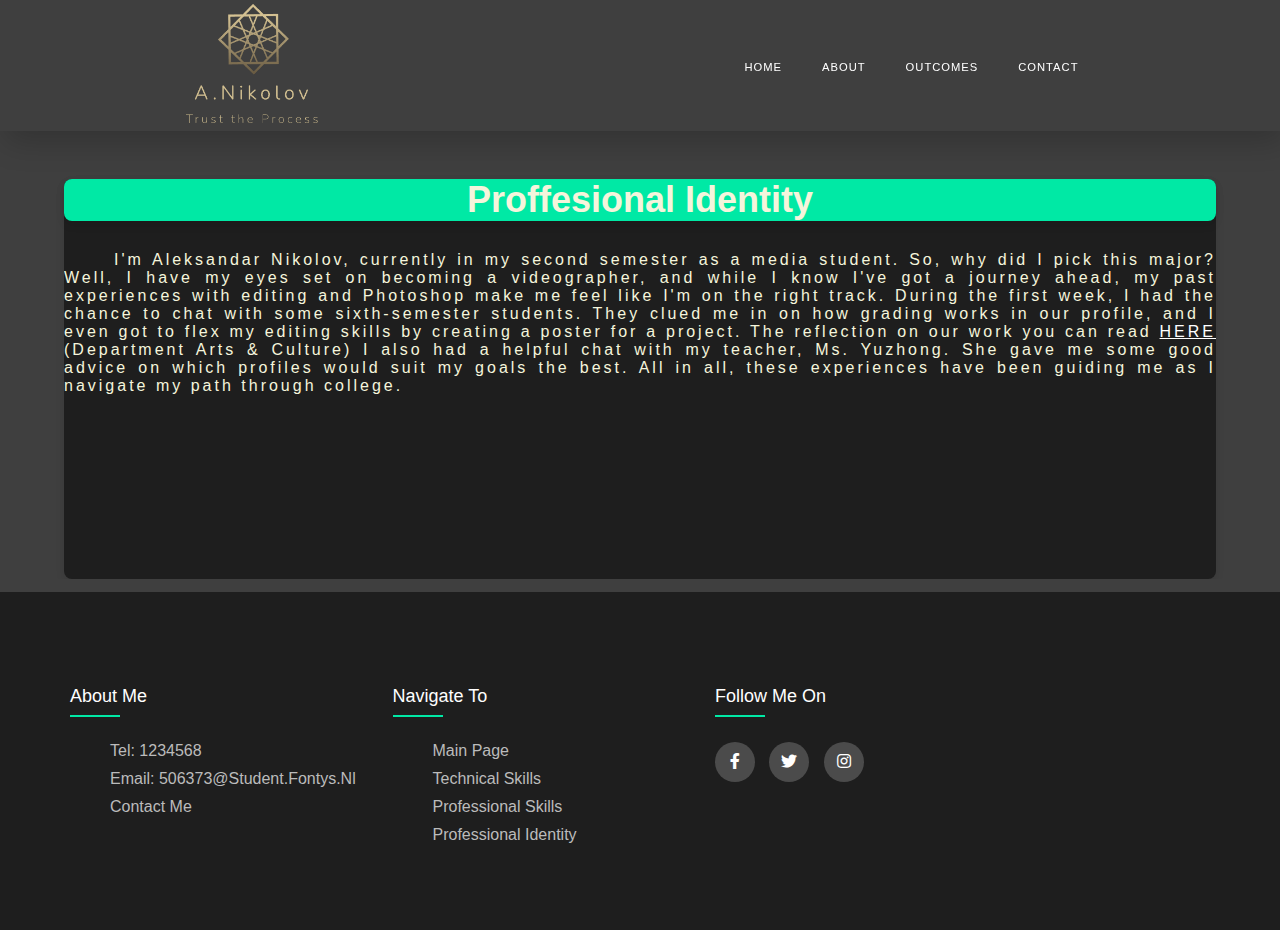
==== pr_identity.html @ 7e5e8412 "first commit" ====
<!DOCTYPE html>
<html lang="en">
<head>
    <meta charset="UTF-8">
    <meta http-equiv="X-UA-Compatible" content="IE-edge">
    <meta name="viewport" content="width-device-width, initial-scale=1.0">
    <title>Portfolio</title>
    <link rel="stylesheet" href="styles.css">
    <link href="https://unpkg.com/aos@2.3.1/dist/aos.css" rel="stylesheet">
    <link rel="stylesheet" type="text/css" href="https://cdnjs.cloudflare.com/ajax/libs/font-awesome/5.15.1/css/all.min.css">
</head>

<body>

    <section id="header_t">
    <nav>
        <a class="logo" href="#header">
           <img src="img/Logo.png" alt="logo"/>
        </a>
        <ul class="menu">
            <li><a href="index.html #header">Home</a></li>
            <li><a href="index.html #about">About</a></li>
            <li><a href="index.html #work">Outcomes</a></li>
            <li><a href="index.html #contact">Contact</a></li>                   
        </ul>
    </nav>
    </section>

    <section id="hero"> 
        <div class="cube"></div>
        <div class="cube"></div>
        <div class="cube"></div>
        <div class="cube"></div>
        <div class="cube"></div>
        <div class="cube"></div>

        <section id="tech">
            <header>
                <h2>Proffesional Identity</h2>
            </header>
            <article>
                
                <p>I'm Aleksandar Nikolov, currently in my second semester as a media student. So, why did I pick this major? Well, I have my eyes set on becoming a videographer, and while I know I've got a journey ahead, my past experiences with editing and Photoshop make me feel like I'm on the right track.

                    During the first week, I had the chance to chat with some sixth-semester students. They clued me in on how grading works in our profile, and I even got to flex my editing skills by creating a poster for a project. The reflection on our work you can read <a href="https://docs.google.com/document/d/1G2bq18H74Hgy5siYj83y_11yG6wicJpAlGjiik0ssHk/edit#heading=h.iv0g7fymmcb5">HERE</a> (Department Arts & Culture)
                    
                    I also had a helpful chat with my teacher, Ms. Yuzhong. She gave me some good advice on which profiles would suit my goals the best. All in all, these experiences have been guiding me as I navigate my path through college.
                </p>
            </article>
        </section>
        
    </section>

    <footer class="footer">
        <div class="container">
            <div class="row">
                <div class="footer-col">
                    <h4>about me</h4>
                    <ul>
                        <li><a href="#">tel: 1234568</a></li>
                        <li><a href="#">email: 506373@student.fontys.nl</a></li>
                        <li><a href="#">contact me</a></li>
                    </ul>
                </div>
                <div class="footer-col">
                    <h4>Navigate to</h4>
                    <ul>
                        <li><a href="index.html">main page</a></li>
                        <li><a href="t_skills.html">technical skills</a></li>
                        <li><a href="p_skills.html">professional skills</a></li>
                        <li><a href="pr_identity.html">professional Identity</a></li>
                    </ul>
                </div>

                <div class="footer-col">
                    <h4>follow me on</h4>
                    <div class="social-links">
                        <a href="#"><i class="fab fa-facebook-f"></i></a>
                        <a href="#"><i class="fab fa-twitter"></i></a>
                        <a href="#"><i class="fab fa-instagram"></i></a>
                    </div>
                </div>
            </div>
        </div>
   </footer>

</body>
---- styles.css ----
html{
    scroll-behavior: smooth;
}

body{
    margin: 0;
    padding: 0;
    box-sizing: border-box;
    background-color: #3f3f3f;
    font-family: 'poppins' , sans-serif;
}

ul{
    list-style: none;
}

a{
    text-decoration: none;

}

button{
    outline: none;
    border: none;
}

.logo img{
    width: 140px;
}

/* Navigation */

nav{
    display: flex;
    justify-content: space-around;
    align-items: center;
    box-shadow: 5px 10px 30px rgba(0, 0, 0, 0.2);
    position: fixed;
    left: 0;
    top: 0;
    width: 100%;
    z-index: 1;
    background-color: #3f3f3f;
}

nav ul{
    display: flex;
}

nav ul li a{
    font-family: 'poppins' , sans-serif;
    height: 40px;
    line-height: 43px;
    margin: 3px;
    padding: 0px 17px;
    display: flex;
    font-size: 0.7rem;
    text-transform: uppercase;
    font-weight: 500;
    color: #fff;
    letter-spacing: 1px;
    transition: 0.6s ease;
}

nav ul li a:hover{
    border-bottom: 2px solid #00e9a5;
    box-shadow: 5px 10px 30px rgba(0, 255, 128, 0.4);
}

.active{
    border-bottom: 2px solid #00e9a5;
    box-shadow: 5px 10px 30px rgba(0, 255, 128, 0.4);
}

#header{
    width: 100%;
    height: 768px;
    background-repeat: no-repeat;
    position: relative;
    background-size: cover;
    background-image: url();
}

.header-heading{
    width: 500px;
    position: absolute;
    left: 10%;
    top: 50%;
    color: #fff;
    transform: translate(-10%,-50%);
}

.header-heading h1{
    font-size: 44px;
    margin: 0px;
    letter-spacing: 3px;
}

.header-heading h1 span{
    color: #00e9a5;
}

.header-heading p{
    color: #c0c0c0;
}

.header-btn{
    width: 120px;
    height: 40px;
    display: flex;
    justify-content: center;
    align-items: center;
    background-color: #00e9a5;
    box-shadow: 5px 10px 30px rgba(0, 255, 128, 0.4);
    border-radius: 10px;
    color: #000;
    margin-top: 15px;
    transition: 0.6s ease-in-out;
}

/* About */
#about{
    width: 100%;
    height: 110vh;
    background-color: #1e1e1e;
    display: flex;
    box-sizing: border-box;
    align-items: center;
    justify-content: space-between;
    padding: 50px 5% 0px 5%;
    position: relative;
}

.about-img{
    width: 50%;
}

.about-img img{
    width: 600px;
}

.about-text{
    width: 45%;
    color: #fff;
}

.about-text h2{
    font-size: 2rem;
    font-weight: 600;
}

.about-text h2 span{
    color: #00e9a5;
}

.about-text h3{
    color: #00ff73;
}

.about-text p{
    width: 500px;
    color: #c0c0c0;
}

/* Work */

#work{
    width: 100%;
    height: 110vh;
    display: flex;
    box-sizing: border-box;
    align-items: center;
    justify-content: center;
    flex-direction: column;
    padding: 40px 0px;
}

.work-container{
    display: flex;
    align-items: center;
    justify-content: center;
}

.work-box{
    background-color: #fff;
    width: 370px;
    height: 490px;
    margin: 20px;
    border-radius: 10px;
    overflow: hidden;
    box-shadow: 2px 2px 12px rgba(0, 0, 0, 0.2);
    position: relative;
}

.work-img{
    width: 100%;
    height: 60%;
}

.work-img img{
    width: 100%;
    height: 100%;
}

.work-text{
    width: 100%;
    height: 35%;
    display: flex;
    align-items: center;
    justify-content: center;
    flex-direction: column;
}

.work-text p{
    text-align: center;
}

.work-heading{
    text-align: center;
    color: #fff;
    margin: 20px 0px;
}

.work-heading h1{
    font-size: 2.5rem;
}

.work-heading p{
    color: #e2e2e2;
}

/* Contact */
#contact{
    width: 100%;
    display: flex;
    align-items: center;
    justify-content: center;
    flex-direction: column;
    padding: 40px 0px;
    background: #1e1e1e;
}

form { 
  max-width:420px; 
  margin:50px auto; 
}

.feedback-input {
  color:white;
  font-family: Helvetica, Arial, sans-serif;
  font-weight:500;
  font-size: 18px;
  border-radius: 5px;
  line-height: 22px;
  background-color: transparent;
  border:2px solid #00e9a5;
  transition: all 0.3s;
  padding: 13px;
  margin-bottom: 15px;
  width:100%;
  box-sizing: border-box;
  outline:0;
}

.feedback-input:focus { 
  border:2px solid #00e9a5; 
}

textarea {
  height: 150px;
  line-height: 150%;
  resize:vertical;
}

[type="submit"] {
  font-family: 'Montserrat', Arial, Helvetica, sans-serif;
  width: 100%;
  background:#00e9a5;
  border-radius:5px;
  border:0;
  cursor:pointer;
  color:white;
  font-size:24px;
  padding-top:10px;
  padding-bottom:10px;
  transition: all 0.3s;
  margin-top:-4px;
  font-weight:700;
}
[type="submit"]:hover { 
  background:rgba(0, 255, 128, 0.4); 
}

/* Background */

#hero {
    background-color: #3f3f3f;
    position: relative;
    overflow: hidden;
    font-family: "Montserrat", sans-serif;
    z-index: 0;
    margin-top: 1vh;
}
  
.cube {
    position: absolute;
    top: 80vh;
    left: 45vw;
    width: 10px;
    height: 10px;
    border: solid 1px #00e9a5;
    transform-origin: top left;
    transform: scale(0) rotate(0deg) translate(-50%, -50%);
    animation: cube 12s ease-in forwards infinite;
            animation: cube 12s ease-in forwards infinite;
}
.cube:nth-child(2n) {
    border-color: #00e9a5;
}
  .cube:nth-child(2) {
    -webkit-animation-delay: 2s;
            animation-delay: 2s;
    left: 25vw;
    top: 40vh;
}
.cube:nth-child(3) {
    -webkit-animation-delay: 4s;
            animation-delay: 4s;
    left: 75vw;
    top: 50vh;
}
.cube:nth-child(4) {
    -webkit-animation-delay: 6s;
            animation-delay: 6s;
    left: 90vw;
    top: 10vh;
}
.cube:nth-child(5) {
    -webkit-animation-delay: 8s;
            animation-delay: 8s;
    left: 10vw;
    top: 85vh;
}
.cube:nth-child(6) {
    -webkit-animation-delay: 10s;
            animation-delay: 10s;
    left: 50vw;
    top: 10vh;
}
  
@keyframes cube {
    from {
      transform: scale(0) rotate(0deg) translate(-50%, -50%);
      opacity: 1;
    }
    to {
      transform: scale(20) rotate(960deg) translate(-50%, -50%);
      opacity: 0;
    }
  }
  
  @keyframes cube {
    from {
      transform: scale(0) rotate(0deg) translate(-50%, -50%);
      opacity: 1;
    }
    to {
      transform: scale(20) rotate(960deg) translate(-50%, -50%);
      opacity: 0;
    }
  }

#header_t{
width: 100%;
height: 140px;
background-repeat: no-repeat;
position: relative;
background-size: cover;
}
/* Article */

#tech {
    width: 90%;
    background-color: #1e1e1e;
    position: relative;
    height: 400px;
    flex-direction: column;
    align-items: center;
    left: 5%;
    box-shadow: 0 4px 8px rgba(0, 0, 0, 0.1); 
    border-radius: 8px; 
    justify-content: space-between

}

#tech header {
    background-color: #00e9a5;
    box-shadow: 0 4px 8px rgba(0, 0, 0, 0.1);
    border-radius: 8px;
    text-align: center;
    color: beige;
    font-size: 1.5rem
}
#tech p{
    color: beige;
    text-indent: 50px;
    text-align: justify;
    letter-spacing: 3px;
    flex: 1;
    overflow: auto; 
}

#tech a{
    color:#fff;
    text-decoration: underline;
}
/* Footer */
@import url('https://fonts.googleapis.com/css2?family=Poppins:wght@300;400;500;600;700&display=swap');

.container{
	max-width: 1170px;
	margin:auto;
}
.row{
	display: flex;
	flex-wrap: wrap;
}
ul{
	list-style: none;
}
.footer{
	background-color: #1e1e1e;
    padding: 70px 0;
    margin-top: 1%;
}
.footer-col{
   width: 25%;
   padding: 0 15px;
}
.footer-col h4{
	font-size: 18px;
	color: #ffffff;
	text-transform: capitalize;
	margin-bottom: 35px;
	font-weight: 500;
	position: relative;
}
.footer-col h4::before{
	content: '';
	position: absolute;
	left:0;
	bottom: -10px;
	background-color: #00e9a5;
	height: 2px;
	box-sizing: border-box;
	width: 50px;
}
.footer-col ul li:not(:last-child){
	margin-bottom: 10px;
}
.footer-col ul li a{
	font-size: 16px;
	text-transform: capitalize;
	color: #ffffff;
	text-decoration: none;
	font-weight: 300;
	color: #bbbbbb;
	display: block;
	transition: all 0.3s ease;
}
.footer-col ul li a:hover{
	color: #ffffff;
	padding-left: 8px;
}
.footer-col .social-links a{
	display: inline-block;
	height: 40px;
	width: 40px;
	background-color: rgba(255,255,255,0.2);
	margin:0 10px 10px 0;
	text-align: center;
	line-height: 40px;
	border-radius: 50%;
	color: #ffffff;
	transition: all 0.5s ease;
}
.footer-col .social-links a:hover{
	color: #1e1e1e;
	background-color: #ffffff;
}

/*responsive*/
@media(max-width: 767px){
  .footer-col{
    width: 50%;
    margin-bottom: 30px;
}
}
@media(max-width: 574px){
  .footer-col{
    width: 100%;
}
}
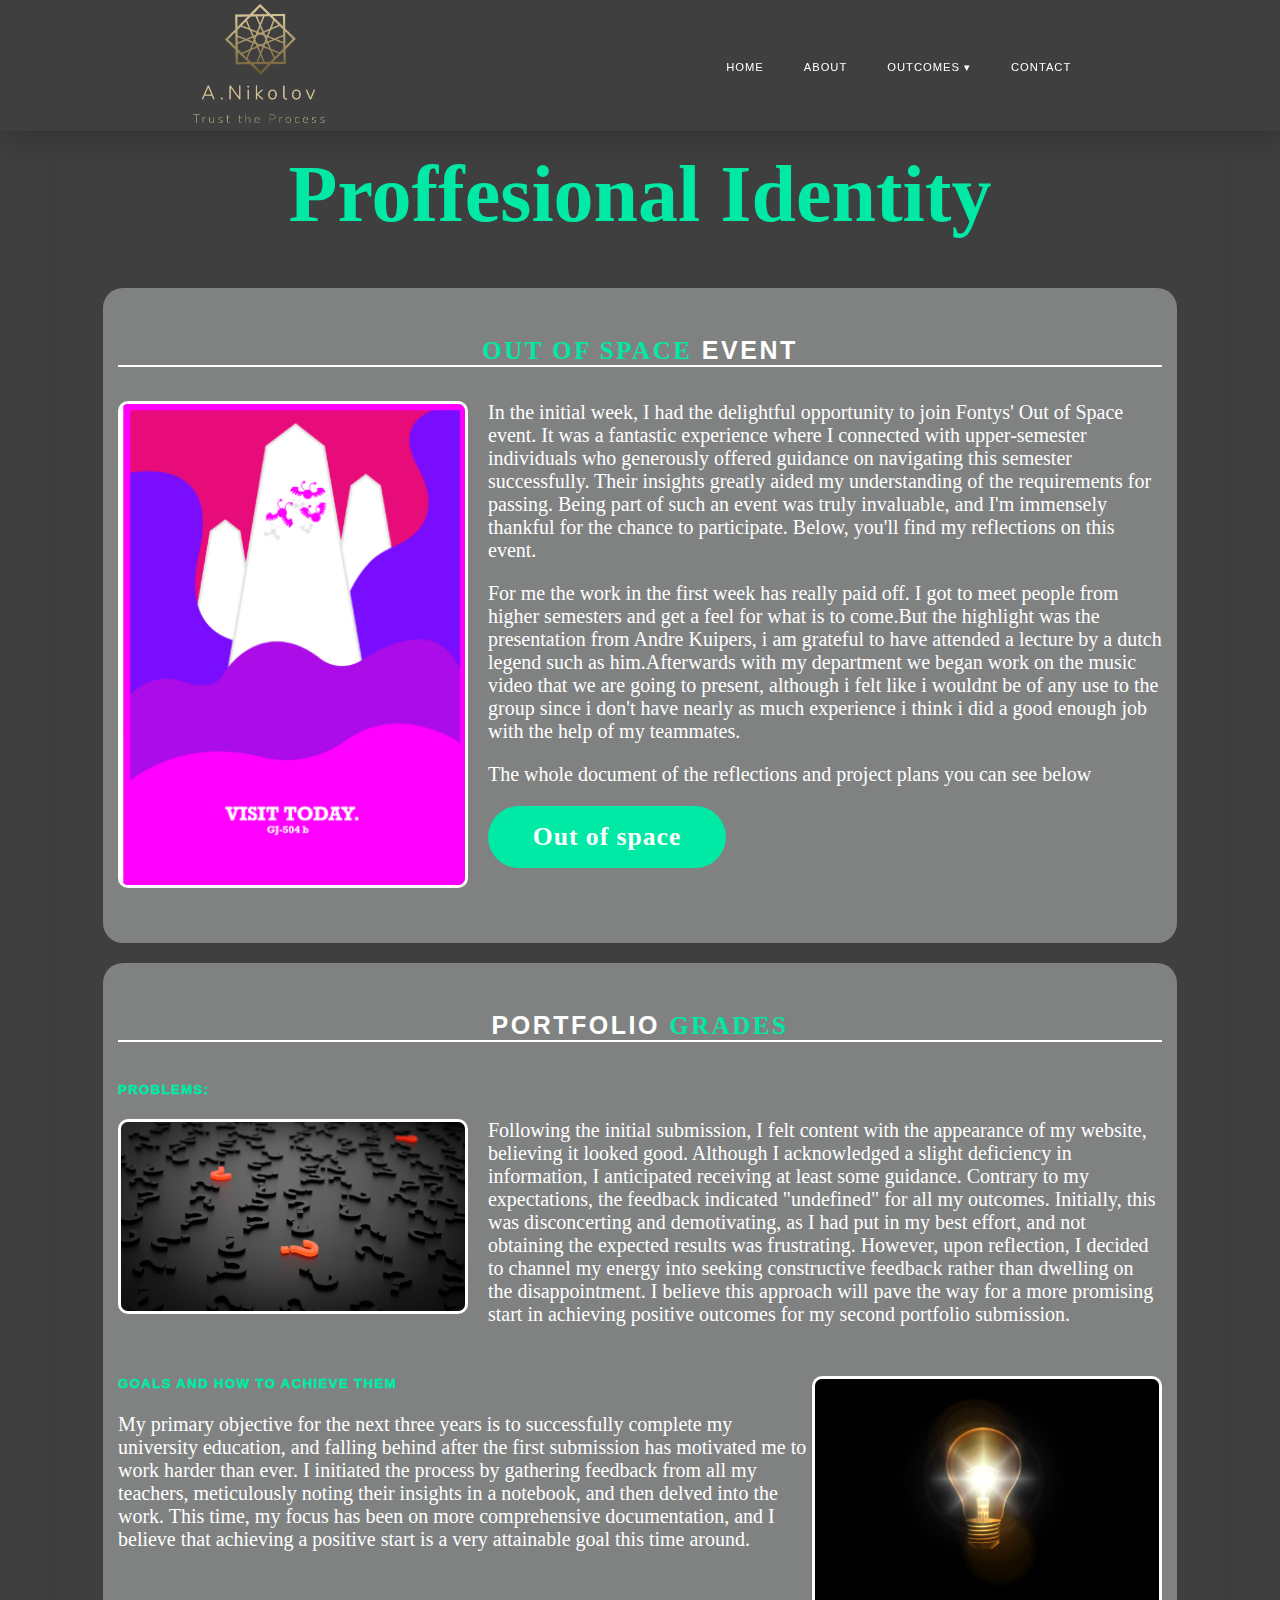
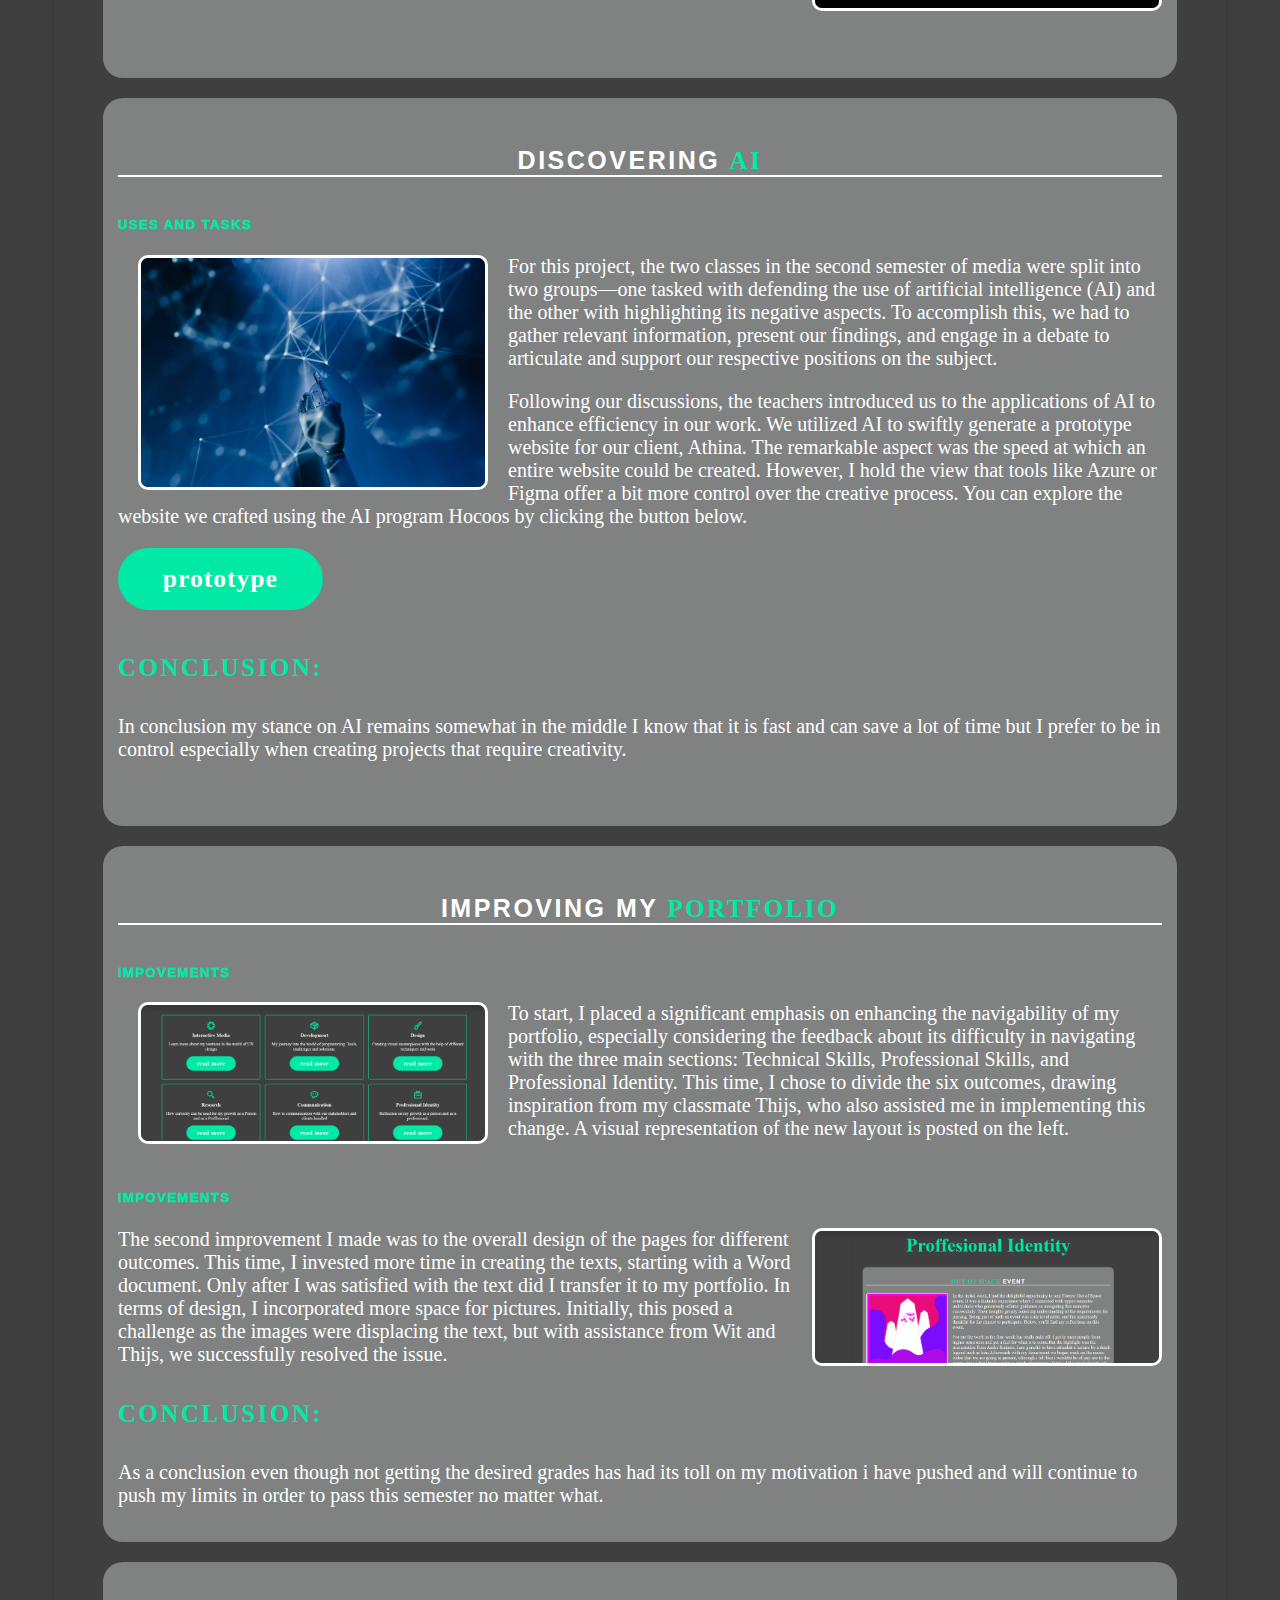
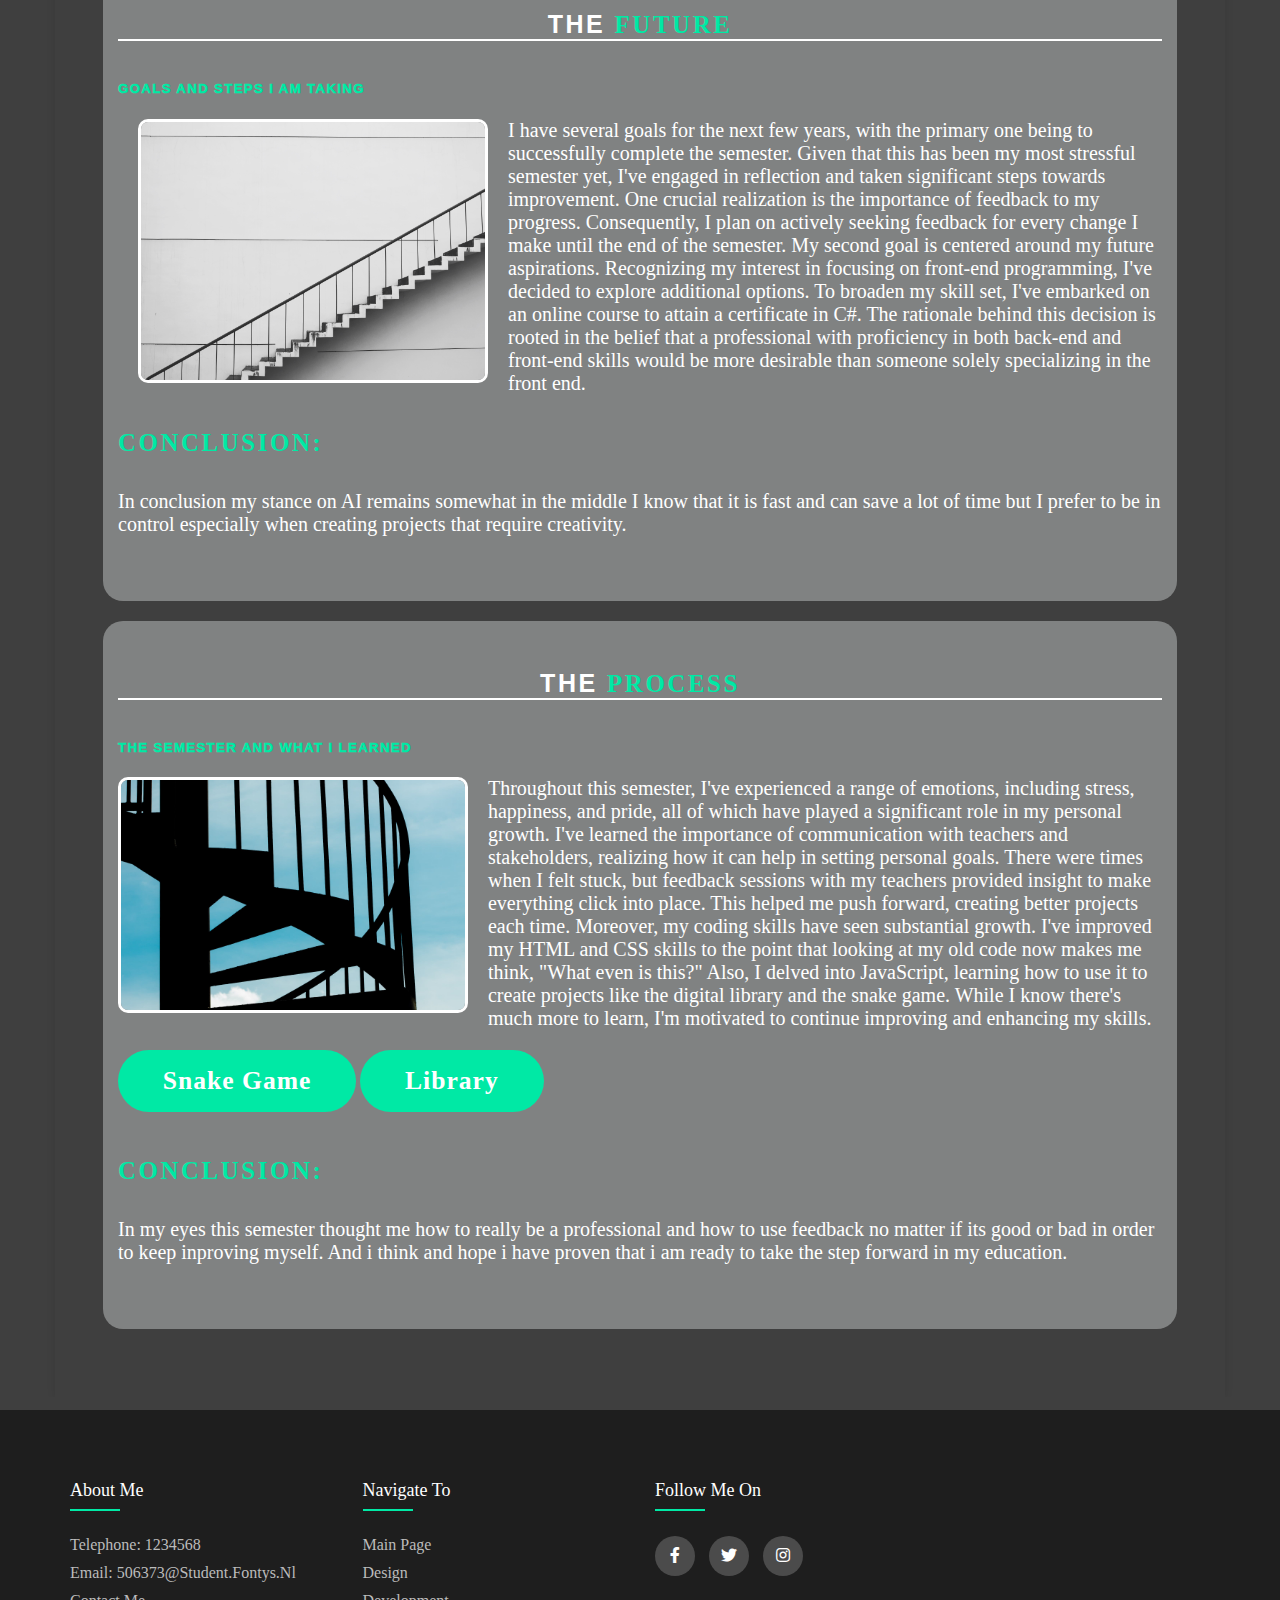
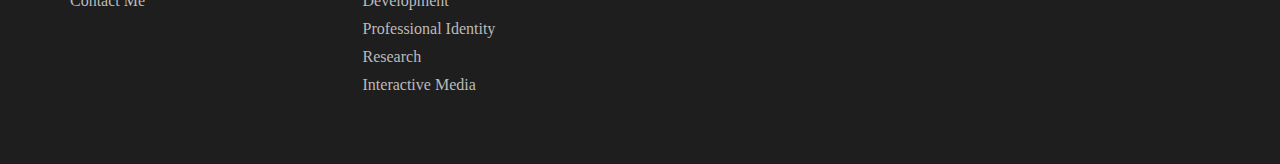
==== commit ecacfb63: "Add files via upload" ====
--- a/pr_identity.html
+++ b/pr_identity.html
@@ -1,87 +1,219 @@
-<!DOCTYPE html>
-<html lang="en">
-<head>
-    <meta charset="UTF-8">
-    <meta http-equiv="X-UA-Compatible" content="IE-edge">
-    <meta name="viewport" content="width-device-width, initial-scale=1.0">
-    <title>Portfolio</title>
-    <link rel="stylesheet" href="styles.css">
-    <link href="https://unpkg.com/aos@2.3.1/dist/aos.css" rel="stylesheet">
-    <link rel="stylesheet" type="text/css" href="https://cdnjs.cloudflare.com/ajax/libs/font-awesome/5.15.1/css/all.min.css">
-</head>
-
-<body>
-
-    <section id="header_t">
-    <nav>
-        <a class="logo" href="#header">
-           <img src="img/Logo.png" alt="logo"/>
-        </a>
-        <ul class="menu">
-            <li><a href="index.html #header">Home</a></li>
-            <li><a href="index.html #about">About</a></li>
-            <li><a href="index.html #work">Outcomes</a></li>
-            <li><a href="index.html #contact">Contact</a></li>                   
-        </ul>
-    </nav>
-    </section>
-
-    <section id="hero"> 
-        <div class="cube"></div>
-        <div class="cube"></div>
-        <div class="cube"></div>
-        <div class="cube"></div>
-        <div class="cube"></div>
-        <div class="cube"></div>
-
-        <section id="tech">
-            <header>
-                <h2>Proffesional Identity</h2>
-            </header>
-            <article>
-                
-                <p>I'm Aleksandar Nikolov, currently in my second semester as a media student. So, why did I pick this major? Well, I have my eyes set on becoming a videographer, and while I know I've got a journey ahead, my past experiences with editing and Photoshop make me feel like I'm on the right track.
-
-                    During the first week, I had the chance to chat with some sixth-semester students. They clued me in on how grading works in our profile, and I even got to flex my editing skills by creating a poster for a project. The reflection on our work you can read <a href="https://docs.google.com/document/d/1G2bq18H74Hgy5siYj83y_11yG6wicJpAlGjiik0ssHk/edit#heading=h.iv0g7fymmcb5">HERE</a> (Department Arts & Culture)
-                    
-                    I also had a helpful chat with my teacher, Ms. Yuzhong. She gave me some good advice on which profiles would suit my goals the best. All in all, these experiences have been guiding me as I navigate my path through college.
-                </p>
-            </article>
-        </section>
-        
-    </section>
-
-    <footer class="footer">
-        <div class="container">
-            <div class="row">
-                <div class="footer-col">
-                    <h4>about me</h4>
-                    <ul>
-                        <li><a href="#">tel: 1234568</a></li>
-                        <li><a href="#">email: 506373@student.fontys.nl</a></li>
-                        <li><a href="#">contact me</a></li>
-                    </ul>
-                </div>
-                <div class="footer-col">
-                    <h4>Navigate to</h4>
-                    <ul>
-                        <li><a href="index.html">main page</a></li>
-                        <li><a href="t_skills.html">technical skills</a></li>
-                        <li><a href="p_skills.html">professional skills</a></li>
-                        <li><a href="pr_identity.html">professional Identity</a></li>
-                    </ul>
-                </div>
-
-                <div class="footer-col">
-                    <h4>follow me on</h4>
-                    <div class="social-links">
-                        <a href="#"><i class="fab fa-facebook-f"></i></a>
-                        <a href="#"><i class="fab fa-twitter"></i></a>
-                        <a href="#"><i class="fab fa-instagram"></i></a>
-                    </div>
-                </div>
-            </div>
-        </div>
-   </footer>
-
-</body>
+<!DOCTYPE html>
+<html lang="en">
+<head>
+    <meta charset="UTF-8">
+    <meta http-equiv="X-UA-Compatible" content="IE-edge">
+    <meta name="viewport" content="width-device-width, initial-scale=1.0">
+    <title>Portfolio</title>
+    <link rel="stylesheet" href="styles.css">
+    <link href="https://unpkg.com/aos@2.3.1/dist/aos.css" rel="stylesheet">
+    <link rel="stylesheet" type="text/css" href="https://cdnjs.cloudflare.com/ajax/libs/font-awesome/5.15.1/css/all.min.css">
+</head>
+
+<body>
+
+    <section id="header_t">
+    <nav>
+        <a class="logo" href="#header">
+           <img src="img/Logo.png" alt="logo"/>
+        </a>
+        <ul class="menu">
+          <li><a href="index.html">Home</a></li>
+          <li><a href="index.html">About</a></li>
+          <li class="dropdown-item">
+              <a href="#">Outcomes ▾</a>
+              <ul class="dropdown">
+                  <li><a href="i_media.html">Interactive media</a></li>
+                  <li><a href="development.html">Development</a></li>
+                  <li><a href="design.html">Design</a></li>
+                  <li><a href="research.html">Research</a></li>
+                  <li><a href="communication.html">Communication</a></li>
+                  <li><a href="pr_identity.html">Professional Identity</a></li>
+              </ul>
+          </li>
+          <li><a href="index.html">Contact</a></li>                   
+        </ul>
+    </nav>
+    </section>
+
+    <section id="hero"> 
+        <div class="cube"></div>
+        <div class="cube"></div>
+        <div class="cube"></div>
+        <div class="cube"></div>
+        <div class="cube"></div>
+        <div class="cube"></div>
+
+        <section class="container" id="outcomes">
+          <header class="content">
+            <h5>Proffesional Identity</h5>
+          </header>
+            <main class="main">        
+                <article class="documentation">
+                  <h4 class="h41"><span>Out of space</span> Event</h4>
+                  <figure class="imagecontainer">
+                    <img src="img\Week1.png" alt="week 1 task" class="image3">
+                    <figcaption class="textboxx">
+                      <p>In the initial week, I had the delightful opportunity to join Fontys' Out of Space event. It was a fantastic experience where I connected with upper-semester individuals who generously offered guidance on navigating this semester successfully. Their insights greatly aided my understanding of the requirements for passing. Being part of such an event was truly invaluable, and I'm immensely thankful for the chance to participate. Below, you'll find my reflections on this event.</p>
+                      <p>For me the work in the first week has really paid off. I got to meet people from higher semesters and get a feel for what is to come.But the highlight was the presentation from Andre Kuipers, i am grateful to have attended a lecture by a dutch legend such as him.Afterwards with my department we began work on the music video that we are going to present, although i felt like i wouldnt be of any use to the group since i don't have nearly as much experience i think i did a good enough job with the help of my teammates.</p>
+                      <p>The whole document of the reflections and project plans you can see below</p>
+                      <a href="https://docs.google.com/document/d/1G2bq18H74Hgy5siYj83y_11yG6wicJpAlGjiik0ssHk/edit?usp=sharing" target="_blank" class="btn">Out of space</a>
+                    </figcaption>
+                  </figure>
+                </article>
+        
+                <article class="documentation" id="awwwards">
+                        <h4 class="h41">
+                            Portfolio <span>Grades</span>
+                        </h4>
+                        <h5 class="subheading">Problems:</h5>
+                        <figure class="imagecontainer">
+                            <img src="img\Problem.jpg" alt="problem">
+                            <p>Following the initial submission, I felt content with the appearance of my website, believing it looked good. Although I acknowledged a slight deficiency in information, I anticipated receiving at least some guidance. Contrary to my expectations, the feedback indicated "undefined" for all my outcomes. Initially, this was disconcerting and demotivating, as I had put in my best effort, and not obtaining the expected results was frustrating. However, upon reflection, I decided to channel my energy into seeking constructive feedback rather than dwelling on the disappointment. I believe this approach will pave the way for a more promising start in achieving positive outcomes for my second portfolio submission.
+                            </p>
+                        </figure>
+
+                          <figure class="imagecontainer2">
+                            <img src="img/Solution.jpg" alt="problem">
+                          <h5 class="subheading">Goals and how to achieve them</h5>
+
+                            <p>
+                              My primary objective for the next three years is to successfully complete my university education, and falling behind after the first submission has motivated me to work harder than ever. I initiated the process by gathering feedback from all my teachers, meticulously noting their insights in a notebook, and then delved into the work. This time, my focus has been on more comprehensive documentation, and I believe that achieving a positive start is a very attainable goal this time around.
+                              <br>
+                              <br>
+                              <br>
+                              <br>
+                              <br>
+                            
+                            </p>
+                          </figure>
+                          
+                    </article>
+        
+                <article class="documentation">
+                  <h4 class="h41">Discovering <span>AI</span></h4>
+                  <figure class="imagecontainer">
+                    <h5 class="subheading">Uses and tasks</h5>
+                    <img src="img\AI.jpg" alt="image of monster created by AI" class="image2">
+                    <figcaption class="textboxx">
+                      <p>For this project, the two classes in the second semester of media were split into two groups—one tasked with defending the use of artificial intelligence (AI) and the other with highlighting its negative aspects. To accomplish this, we had to gather relevant information, present our findings, and engage in a debate to articulate and support our respective positions on the subject.</p>
+                      <p>Following our discussions, the teachers introduced us to the applications of AI to enhance efficiency in our work. We utilized AI to swiftly generate a prototype website for our client, Athina. The remarkable aspect was the speed at which an entire website could be created. However, I hold the view that tools like Azure or Figma offer a bit more control over the creative process. You can explore the website we crafted using the AI program Hocoos by clicking the button below.</p>
+                      <a href="https://anne4951.hocoos.com/" target="_blank" class="btn">prototype</a>
+
+                    </figcaption>
+                    <div class="conclusion2">
+                      <h4 class="h43"><span>conclusion:</span></h4>
+                      <p>In conclusion my stance on AI remains somewhat in the middle I know that it is fast and can save a lot of time but I prefer to be in control especially when creating projects that require creativity.</p>
+                    </div>
+                  </figure>
+                </article>
+
+                <article class="documentation">
+                  <h4 class="h41">Improving my <span>Portfolio</span></h4>
+                  <figure class="imagecontainer">
+                    <h5 class="subheading">Impovements</h5>
+                    <img src="img/Navigation.png" alt="image of new nav" class="image2">
+                    <figcaption class="textboxx">
+                      <p>To start, I placed a significant emphasis on enhancing the navigability of my portfolio, especially considering the feedback about its difficulty in navigating with the three main sections: Technical Skills, Professional Skills, and Professional Identity. This time, I chose to divide the six outcomes, drawing inspiration from my classmate Thijs, who also assisted me in implementing this change. A visual representation of the new layout is posted on the left.</p>
+
+                    </figcaption>
+                    
+                  </figure>
+                  <figure class="imagecontainer2">
+                    <h5 class="subheading">Impovements</h5>
+                    <img src="img/Outcomes.png" alt="image of new outcomes" class="image2">
+                    <figcaption class="textboxx">
+                      <p>The second improvement I made was to the overall design of the pages for different outcomes. This time, I invested more time in creating the texts, starting with a Word document. Only after I was satisfied with the text did I transfer it to my portfolio. In terms of design, I incorporated more space for pictures. Initially, this posed a challenge as the images were displacing the text, but with assistance from Wit and Thijs, we successfully resolved the issue.</p>
+                     
+                    </figcaption>
+
+                    <div class="conclusion2">
+                      <h4 class="h43"><span>conclusion:</span></h4>
+                      <p>As a conclusion even though not getting the desired grades has had its toll on my motivation i have pushed and will continue to push my limits in order to pass this semester no matter what.</p>
+                    </div>
+                  </figure>
+                </article>
+
+                <article class="documentation">
+                  <h4 class="h41">The <span>Future</span></h4>
+                  <figure class="imagecontainer">
+                    <h5 class="subheading">Goals and steps i am taking</h5>
+                    <img src="img/steps2.jpg" alt="steps" class="image2">
+                    <figcaption class="textboxx">
+                      <p>I have several goals for the next few years, with the primary one being to successfully complete the semester. Given that this has been my most stressful semester yet, I've engaged in reflection and taken significant steps towards improvement. One crucial realization is the importance of feedback to my progress. Consequently, I plan on actively seeking feedback for every change I make until the end of the semester. 
+                      My second goal is centered around my future aspirations. Recognizing my interest in focusing on front-end programming, I've decided to explore additional options. To broaden my skill set, I've embarked on an online course to attain a certificate in C#. The rationale behind this decision is rooted in the belief that a professional with proficiency in both back-end and front-end skills would be more desirable than someone solely specializing in the front end.</p>
+
+                    </figcaption>
+                    <div class="conclusion2">
+                      <h4 class="h43"><span>conclusion:</span></h4>
+                      <p>In conclusion my stance on AI remains somewhat in the middle I know that it is fast and can save a lot of time but I prefer to be in control especially when creating projects that require creativity.</p>
+                    </div>
+                  </figure>
+                </article>
+
+                <article class="documentation">
+                  <h4 class="h41">The <span>Process</span></h4>
+                  <figure class="imagecontainer">
+                    <h5 class="subheading">The semester and what i learned</h5>
+                    <img src="img/process.jpg" alt="steps" class="image">
+                    <figcaption class="textboxx">
+                      <p>
+                        Throughout this semester, I've experienced a range of emotions, including stress, happiness, and pride, all of which have played a significant role in my personal growth. I've learned the importance of communication with teachers and stakeholders, realizing how it can help in setting personal goals. There were times when I felt stuck, but feedback sessions with my teachers provided insight to make everything click into place. This helped me push forward, creating better projects each time.
+                        Moreover, my coding skills have seen substantial growth. I've improved my HTML and CSS skills to the point that looking at my old code now makes me think, "What even is this?" Also, I delved into JavaScript, learning how to use it to create projects like the digital library and the snake game. While I know there's much more to learn, I'm motivated to continue improving and enhancing my skills.
+                      </p>
+
+                      <a href="http://i506373.hera.fhict.nl/SnakeGame/" target="_blank" class="btn">Snake Game</a>
+                      <a href="http://i506373.hera.fhict.nl/Crud/" target="_blank" class="btn">Library</a>
+                      
+                    </figcaption>
+                    <div class="conclusion2">
+                      <h4 class="h43"><span>conclusion:</span></h4>
+                      <p>In my eyes this semester thought me how to really be a professional and how to use feedback no matter if its good or bad in order to keep inproving myself. And i think and hope i have proven that i am ready to take the step forward in my education.</p>
+                    </div>
+                  </figure>
+                </article>
+               
+        
+              </main>
+            </div>
+        </section>
+        
+    </section>
+
+    <footer class="footer">
+        <div class="container">
+            <div class="row">
+                <div class="footer-col">
+                    <h4>about me</h4>
+                    <ul>
+                        <li><a href="index.html">telephone: 1234568</a></li>
+                        <li><a href="index.html">email: 506373@student.fontys.nl</a></li>
+                        <li><a href="index.html">contact me</a></li>
+                    </ul>
+                </div>
+                <div class="footer-col">
+                    <h4>Navigate to</h4>
+                    <ul>
+                        <li><a href="index.html">main page</a></li>
+                        <li><a href="design.html">design</a></li>
+                        <li><a href="development.html">development</a></li>
+                        <li><a href="pr_identity.html">professional Identity</a></li>
+                        <li><a href="research.html">research</a></li>
+                        <li><a href="i_media.html">Interactive media</a></li>
+                    </ul>
+                </div>
+
+                <div class="footer-col">
+                    <h4>follow me on</h4>
+                    <div class="social-links">
+                        <a href="#"><i class="fab fa-facebook-f"></i></a>
+                        <a href="#"><i class="fab fa-twitter"></i></a>
+                        <a href="#"><i class="fab fa-instagram"></i></a>
+                    </div>
+                </div>
+            </div>
+        </div>
+   </footer>
+
+</body>
+</html>
--- a/styles.css
+++ b/styles.css
@@ -1,503 +1,934 @@
-html{
-    scroll-behavior: smooth;
-}
-
-body{
-    margin: 0;
-    padding: 0;
-    box-sizing: border-box;
-    background-color: #3f3f3f;
-    font-family: 'poppins' , sans-serif;
-}
-
-ul{
-    list-style: none;
-}
-
-a{
-    text-decoration: none;
-
-}
-
-button{
-    outline: none;
-    border: none;
-}
-
-.logo img{
-    width: 140px;
-}
-
-/* Navigation */
-
-nav{
-    display: flex;
-    justify-content: space-around;
-    align-items: center;
-    box-shadow: 5px 10px 30px rgba(0, 0, 0, 0.2);
-    position: fixed;
-    left: 0;
-    top: 0;
-    width: 100%;
-    z-index: 1;
-    background-color: #3f3f3f;
-}
-
-nav ul{
-    display: flex;
-}
-
-nav ul li a{
-    font-family: 'poppins' , sans-serif;
-    height: 40px;
-    line-height: 43px;
-    margin: 3px;
-    padding: 0px 17px;
-    display: flex;
-    font-size: 0.7rem;
-    text-transform: uppercase;
-    font-weight: 500;
-    color: #fff;
-    letter-spacing: 1px;
-    transition: 0.6s ease;
-}
-
-nav ul li a:hover{
-    border-bottom: 2px solid #00e9a5;
-    box-shadow: 5px 10px 30px rgba(0, 255, 128, 0.4);
-}
-
-.active{
-    border-bottom: 2px solid #00e9a5;
-    box-shadow: 5px 10px 30px rgba(0, 255, 128, 0.4);
-}
-
-#header{
-    width: 100%;
-    height: 768px;
-    background-repeat: no-repeat;
-    position: relative;
-    background-size: cover;
-    background-image: url();
-}
-
-.header-heading{
-    width: 500px;
-    position: absolute;
-    left: 10%;
-    top: 50%;
-    color: #fff;
-    transform: translate(-10%,-50%);
-}
-
-.header-heading h1{
-    font-size: 44px;
-    margin: 0px;
-    letter-spacing: 3px;
-}
-
-.header-heading h1 span{
-    color: #00e9a5;
-}
-
-.header-heading p{
-    color: #c0c0c0;
-}
-
-.header-btn{
-    width: 120px;
-    height: 40px;
-    display: flex;
-    justify-content: center;
-    align-items: center;
-    background-color: #00e9a5;
-    box-shadow: 5px 10px 30px rgba(0, 255, 128, 0.4);
-    border-radius: 10px;
-    color: #000;
-    margin-top: 15px;
-    transition: 0.6s ease-in-out;
-}
-
-/* About */
-#about{
-    width: 100%;
-    height: 110vh;
-    background-color: #1e1e1e;
-    display: flex;
-    box-sizing: border-box;
-    align-items: center;
-    justify-content: space-between;
-    padding: 50px 5% 0px 5%;
-    position: relative;
-}
-
-.about-img{
-    width: 50%;
-}
-
-.about-img img{
-    width: 600px;
-}
-
-.about-text{
-    width: 45%;
-    color: #fff;
-}
-
-.about-text h2{
-    font-size: 2rem;
-    font-weight: 600;
-}
-
-.about-text h2 span{
-    color: #00e9a5;
-}
-
-.about-text h3{
-    color: #00ff73;
-}
-
-.about-text p{
-    width: 500px;
-    color: #c0c0c0;
-}
-
-/* Work */
-
-#work{
-    width: 100%;
-    height: 110vh;
-    display: flex;
-    box-sizing: border-box;
-    align-items: center;
-    justify-content: center;
-    flex-direction: column;
-    padding: 40px 0px;
-}
-
-.work-container{
-    display: flex;
-    align-items: center;
-    justify-content: center;
-}
-
-.work-box{
-    background-color: #fff;
-    width: 370px;
-    height: 490px;
-    margin: 20px;
-    border-radius: 10px;
-    overflow: hidden;
-    box-shadow: 2px 2px 12px rgba(0, 0, 0, 0.2);
-    position: relative;
-}
-
-.work-img{
-    width: 100%;
-    height: 60%;
-}
-
-.work-img img{
-    width: 100%;
-    height: 100%;
-}
-
-.work-text{
-    width: 100%;
-    height: 35%;
-    display: flex;
-    align-items: center;
-    justify-content: center;
-    flex-direction: column;
-}
-
-.work-text p{
-    text-align: center;
-}
-
-.work-heading{
-    text-align: center;
-    color: #fff;
-    margin: 20px 0px;
-}
-
-.work-heading h1{
-    font-size: 2.5rem;
-}
-
-.work-heading p{
-    color: #e2e2e2;
-}
-
-/* Contact */
-#contact{
-    width: 100%;
-    display: flex;
-    align-items: center;
-    justify-content: center;
-    flex-direction: column;
-    padding: 40px 0px;
-    background: #1e1e1e;
-}
-
-form { 
-  max-width:420px; 
-  margin:50px auto; 
-}
-
-.feedback-input {
-  color:white;
-  font-family: Helvetica, Arial, sans-serif;
-  font-weight:500;
-  font-size: 18px;
-  border-radius: 5px;
-  line-height: 22px;
-  background-color: transparent;
-  border:2px solid #00e9a5;
-  transition: all 0.3s;
-  padding: 13px;
-  margin-bottom: 15px;
-  width:100%;
-  box-sizing: border-box;
-  outline:0;
-}
-
-.feedback-input:focus { 
-  border:2px solid #00e9a5; 
-}
-
-textarea {
-  height: 150px;
-  line-height: 150%;
-  resize:vertical;
-}
-
-[type="submit"] {
-  font-family: 'Montserrat', Arial, Helvetica, sans-serif;
-  width: 100%;
-  background:#00e9a5;
-  border-radius:5px;
-  border:0;
-  cursor:pointer;
-  color:white;
-  font-size:24px;
-  padding-top:10px;
-  padding-bottom:10px;
-  transition: all 0.3s;
-  margin-top:-4px;
-  font-weight:700;
-}
-[type="submit"]:hover { 
-  background:rgba(0, 255, 128, 0.4); 
-}
-
-/* Background */
-
-#hero {
-    background-color: #3f3f3f;
-    position: relative;
-    overflow: hidden;
-    font-family: "Montserrat", sans-serif;
-    z-index: 0;
-    margin-top: 1vh;
-}
-  
-.cube {
-    position: absolute;
-    top: 80vh;
-    left: 45vw;
-    width: 10px;
-    height: 10px;
-    border: solid 1px #00e9a5;
-    transform-origin: top left;
-    transform: scale(0) rotate(0deg) translate(-50%, -50%);
-    animation: cube 12s ease-in forwards infinite;
-            animation: cube 12s ease-in forwards infinite;
-}
-.cube:nth-child(2n) {
-    border-color: #00e9a5;
-}
-  .cube:nth-child(2) {
-    -webkit-animation-delay: 2s;
-            animation-delay: 2s;
-    left: 25vw;
-    top: 40vh;
-}
-.cube:nth-child(3) {
-    -webkit-animation-delay: 4s;
-            animation-delay: 4s;
-    left: 75vw;
-    top: 50vh;
-}
-.cube:nth-child(4) {
-    -webkit-animation-delay: 6s;
-            animation-delay: 6s;
-    left: 90vw;
-    top: 10vh;
-}
-.cube:nth-child(5) {
-    -webkit-animation-delay: 8s;
-            animation-delay: 8s;
-    left: 10vw;
-    top: 85vh;
-}
-.cube:nth-child(6) {
-    -webkit-animation-delay: 10s;
-            animation-delay: 10s;
-    left: 50vw;
-    top: 10vh;
-}
-  
-@keyframes cube {
-    from {
-      transform: scale(0) rotate(0deg) translate(-50%, -50%);
-      opacity: 1;
-    }
-    to {
-      transform: scale(20) rotate(960deg) translate(-50%, -50%);
-      opacity: 0;
-    }
-  }
-  
-  @keyframes cube {
-    from {
-      transform: scale(0) rotate(0deg) translate(-50%, -50%);
-      opacity: 1;
-    }
-    to {
-      transform: scale(20) rotate(960deg) translate(-50%, -50%);
-      opacity: 0;
-    }
-  }
-
-#header_t{
-width: 100%;
-height: 140px;
-background-repeat: no-repeat;
-position: relative;
-background-size: cover;
-}
-/* Article */
-
-#tech {
-    width: 90%;
-    background-color: #1e1e1e;
-    position: relative;
-    height: 400px;
-    flex-direction: column;
-    align-items: center;
-    left: 5%;
-    box-shadow: 0 4px 8px rgba(0, 0, 0, 0.1); 
-    border-radius: 8px; 
-    justify-content: space-between
-
-}
-
-#tech header {
-    background-color: #00e9a5;
-    box-shadow: 0 4px 8px rgba(0, 0, 0, 0.1);
-    border-radius: 8px;
-    text-align: center;
-    color: beige;
-    font-size: 1.5rem
-}
-#tech p{
-    color: beige;
-    text-indent: 50px;
-    text-align: justify;
-    letter-spacing: 3px;
-    flex: 1;
-    overflow: auto; 
-}
-
-#tech a{
-    color:#fff;
-    text-decoration: underline;
-}
-/* Footer */
-@import url('https://fonts.googleapis.com/css2?family=Poppins:wght@300;400;500;600;700&display=swap');
-
-.container{
-	max-width: 1170px;
-	margin:auto;
-}
-.row{
-	display: flex;
-	flex-wrap: wrap;
-}
-ul{
-	list-style: none;
-}
-.footer{
-	background-color: #1e1e1e;
-    padding: 70px 0;
-    margin-top: 1%;
-}
-.footer-col{
-   width: 25%;
-   padding: 0 15px;
-}
-.footer-col h4{
-	font-size: 18px;
-	color: #ffffff;
-	text-transform: capitalize;
-	margin-bottom: 35px;
-	font-weight: 500;
-	position: relative;
-}
-.footer-col h4::before{
-	content: '';
-	position: absolute;
-	left:0;
-	bottom: -10px;
-	background-color: #00e9a5;
-	height: 2px;
-	box-sizing: border-box;
-	width: 50px;
-}
-.footer-col ul li:not(:last-child){
-	margin-bottom: 10px;
-}
-.footer-col ul li a{
-	font-size: 16px;
-	text-transform: capitalize;
-	color: #ffffff;
-	text-decoration: none;
-	font-weight: 300;
-	color: #bbbbbb;
-	display: block;
-	transition: all 0.3s ease;
-}
-.footer-col ul li a:hover{
-	color: #ffffff;
-	padding-left: 8px;
-}
-.footer-col .social-links a{
-	display: inline-block;
-	height: 40px;
-	width: 40px;
-	background-color: rgba(255,255,255,0.2);
-	margin:0 10px 10px 0;
-	text-align: center;
-	line-height: 40px;
-	border-radius: 50%;
-	color: #ffffff;
-	transition: all 0.5s ease;
-}
-.footer-col .social-links a:hover{
-	color: #1e1e1e;
-	background-color: #ffffff;
-}
-
-/*responsive*/
-@media(max-width: 767px){
-  .footer-col{
-    width: 50%;
-    margin-bottom: 30px;
-}
-}
-@media(max-width: 574px){
-  .footer-col{
-    width: 100%;
-}
-}+html{
+    scroll-behavior: smooth;
+}
+
+* {
+    margin: 0;
+    padding: 0;
+    scroll-behavior: smooth;
+    box-sizing: border-box;
+    font-family: "poppins";
+    outline: none;
+    border: none;
+}
+
+body{
+    margin: 0;
+    padding: 0;
+    box-sizing: border-box;
+    background-color: #3f3f3f;
+    font-family: 'poppins' , sans-serif;
+}
+
+
+ul{
+    list-style: none;
+}
+
+a{
+    text-decoration: none;
+
+}
+
+button{
+    outline: none;
+    border: none;
+}
+
+.logo img{
+    width: 140px;
+}
+
+/* Navigation */
+
+nav{
+    display: flex;
+    justify-content: space-around;
+    align-items: center;
+    box-shadow: 5px 10px 30px rgba(0, 0, 0, 0.2);
+    position: fixed;
+    left: 0;
+    top: 0;
+    width: 100%;
+    z-index: 1;
+    background-color: #3f3f3f;
+}
+
+nav ul{
+    display: flex;
+}
+
+nav ul li a{
+    font-family: 'poppins' , sans-serif;
+    height: 40px;
+    line-height: 43px;
+    margin: 3px;
+    padding: 0px 17px;
+    display: flex;
+    font-size: 0.7rem;
+    text-transform: uppercase;
+    font-weight: 500;
+    color: #fff;
+    letter-spacing: 1px;
+    transition: 0.6s ease;
+}
+
+nav ul li a:hover{
+    border-bottom: 2px solid #00e9a5;
+    box-shadow: 5px 10px 30px rgba(0, 255, 128, 0.4);
+}
+
+.dropdown {
+    background: #3f3f3f;
+    position: absolute;
+    z-index: 100;
+    display: none;
+}
+
+.active{
+    border-bottom: 2px solid #00e9a5;
+    box-shadow: 5px 10px 30px rgba(0, 255, 128, 0.4);
+}
+nav .menu {
+    display: flex;
+}
+
+nav .menu li {
+    position: relative;
+}
+
+nav .menu .dropdown {
+    display: none;
+    position: absolute;
+    top: 100%;
+    left: 0;
+    z-index: 1;
+    background: #3f3f3f;
+    border-top: 2px solid #00e9a5;
+    padding: 10px 0; 
+    width: 250px; 
+}
+
+nav .menu .dropdown li {
+    display: block;
+    margin: 5px 0; 
+}
+
+nav .menu .dropdown li a {
+    padding: 8px 20px;
+    color: #fff;
+    text-decoration: none;
+    display: block;
+    font-size: 0.9rem; 
+}
+
+nav .menu .dropdown-item:hover .dropdown {
+    display: block;
+}
+
+nav .menu .dropdown-item:hover .dropdown,
+nav .menu .dropdown:hover {
+    display: block;
+}
+
+nav .menu .dropdown-item:hover > a {
+    border-bottom: 2px solid #00e9a5;
+    box-shadow: 5px 10px 30px rgba(0, 255, 128, 0.4);
+}
+
+#header{
+    width: 100%;
+    height: 768px;
+    background-repeat: no-repeat;
+    position: relative;
+    background-size: cover;
+    background-image: url();
+}
+
+.header-heading{
+    width: 500px;
+    position: absolute;
+    left: 10%;
+    top: 50%;
+    color: #fff;
+    transform: translate(-10%,-50%);
+}
+
+.header-heading h1{
+    font-size: 44px;
+    margin: 0px;
+    letter-spacing: 3px;
+}
+
+.header-heading h1 span{
+    color: #00e9a5;
+}
+
+.header-heading p{
+    color: #c0c0c0;
+}
+
+.header-btn{
+    width: 120px;
+    height: 40px;
+    display: flex;
+    justify-content: center;
+    align-items: center;
+    background-color: #00e9a5;
+    box-shadow: 5px 10px 30px rgba(0, 255, 128, 0.4);
+    border-radius: 10px;
+    color: #000;
+    margin-top: 15px;
+    transition: 0.6s ease-in-out;
+}
+
+/* About */
+#about{
+    width: 100%;
+    height: 110vh;
+    background-color: #1e1e1e;
+    display: flex;
+    box-sizing: border-box;
+    align-items: center;
+    justify-content: space-between;
+    padding: 50px 5% 0px 5%;
+    position: relative;
+}
+
+.about-img{
+    width: 50%;
+}
+
+.about-img img{
+    max-width: 70%;
+    max-height: 70%;
+    overflow: hidden;
+}
+
+.about-text{
+    width: 45%;
+    color: #fff;
+}
+
+.about-text h2{
+    font-size: 2rem;
+    font-weight: 600;
+}
+
+.about-text h2 span{
+    color: #00e9a5;
+}
+
+.about-text h3{
+    color: #00ff73;
+}
+
+.about-text p{
+    width: 500px;
+    color: #c0c0c0;
+}
+
+/* Work */
+
+#work{
+    font-weight: 300;
+    font-size: 14px;
+    margin: 0;
+    scroll-behavior: smooth;
+    box-sizing: border-box;
+    font-family: "poppins";
+    outline: none;
+    border: none;
+    min-height: 100vh;
+    padding: 110px 3% 60px;
+    background-color: #3f3f3f;
+}
+
+.work-container{
+    font-weight: 300;
+    font-size: 14px;
+    padding: 0;
+    scroll-behavior: smooth;
+    box-sizing: border-box;
+    font-family: "poppins";
+    outline: none;
+    border: none;
+    color: #ffffff;
+    width: 100%;
+    margin: 0 auto;
+
+}
+
+#work h1{
+    font-size: 2rem;
+    font-weight: 600;
+    color: #fff;
+    text-align: center;
+    margin-bottom: 5%;
+}
+
+
+
+#work .row{
+    font-weight: 300;
+    font-size: 14px;
+    color: #ffffff;
+    padding: 0;
+    scroll-behavior: smooth;
+    box-sizing: border-box;
+    font-family: "poppins";
+    outline: none;
+    border: none;
+    display: flex;
+    flex-wrap: wrap;
+    justify-content: center;
+    margin: -10px;
+    position: relative;
+    overflow: hidden;
+    border-radius: 8px;
+}
+
+#work .requirement{
+    font-weight: 300;
+    color: #ffffff;
+    scroll-behavior: smooth;
+    box-sizing: border-box;
+    font-family: "poppins";
+    outline: none;
+    text-align: center;
+    padding: 25px 10px;
+    border-radius: 5px;
+    font-size: 14px;
+    cursor: pointer;
+    background: transparent;
+    transition: transform 0.5s, #00e9a5 0.5s;
+    width: 30%;
+    border: 2px solid #00e9a5;
+    margin: 10px;
+}
+
+.requirement:hover{
+    background: #00e9a5;
+    color: #fff;
+    transform: scale(1.05);
+}
+.requirement:hover i{
+    color: #ffffff;
+}
+
+.requirement i{
+    text-align: center;
+    cursor: pointer;
+    margin: 0;
+    padding: 0;
+    scroll-behavior: smooth;
+    box-sizing: border-box;
+    outline: none;
+    border: none;
+    font-family: boxicons!important;
+    font-weight: 400;
+    font-style: normal;
+    font-variant: normal;
+    line-height: 1;
+    text-rendering: auto;
+    display: inline-block;
+    text-transform: none;
+    font-size: 40px;
+    margin-bottom: 10px;
+    color: #00e9a5;
+}
+
+.work h2{
+    color: #ffffff;
+    text-align: center;
+    cursor: pointer;
+    margin: 0;
+    padding: 0;
+    scroll-behavior: smooth;
+    box-sizing: border-box;
+    font-family: "poppins";
+    outline: none;
+    border: none;
+    font-weight: 600;
+    margin-bottom: 15px;
+}
+
+.requirement p{
+    font-weight: 300;
+    color: #ffffff;
+    text-align: center;
+    font-size: 18px;
+    cursor: pointer;
+    margin: 0;
+    padding: 0;
+    scroll-behavior: smooth;
+    box-sizing: border-box;
+    font-family: "poppins";
+    outline: none;
+    border: none;
+    margin-bottom: 10px;
+}
+
+.requirement a{
+    text-align: center;
+    margin: 0;
+    scroll-behavior: smooth;
+    box-sizing: border-box;
+    font-family: "poppins";
+    display: inline-block;
+    font-size: 1.6rem;
+    padding: 1rem 2.8rem;
+    border-radius: 40px;
+    color: #ffffff;
+    background: #00e9a5;
+    font-weight: 600;
+    text-decoration: none;
+    letter-spacing: 1px;
+    border: none;
+    outline: none;
+    transition: .5s ease;
+    margin-bottom: 10px;
+    margin-top: 10px;
+}
+
+.btn:hover{
+    background: #00ff73;
+    color: #ffffff;
+    border: 1px solid #00e9a5 ;
+}
+
+
+/* Contact */
+
+.work-heading h1 {
+    color: #ffffff;
+    margin: 0;
+    padding: 0;
+    scroll-behavior: smooth;
+    box-sizing: border-box;
+    font-family: "poppins";
+    outline: none;
+    border: none;
+    text-align: center;
+    margin-bottom: 60px;
+    font-weight: 600;
+    position: relative;
+}
+
+.work-heading p{
+    color: #ffffff;
+    margin: 0;
+    padding: 0;
+    scroll-behavior: smooth;
+    box-sizing: border-box;
+    font-family: "poppins";
+    outline: none;
+    border: none;
+    text-align: center;
+    margin-bottom: 60px;
+    font-weight: 600;
+    position: relative;
+}
+
+#contact{
+    width: 100%;
+    display: flex;
+    align-items: center;
+    justify-content: center;
+    flex-direction: column;
+    padding: 40px 0px;
+    background: #1e1e1e;
+}
+
+form { 
+  max-width:420px; 
+  margin:50px auto; 
+}
+
+.feedback-input {
+  color:white;
+  font-family: Helvetica, Arial, sans-serif;
+  font-weight:500;
+  font-size: 18px;
+  border-radius: 5px;
+  line-height: 22px;
+  background-color: transparent;
+  border:2px solid #00e9a5;
+  transition: all 0.3s;
+  padding: 13px;
+  margin-bottom: 15px;
+  width:100%;
+  box-sizing: border-box;
+  outline:0;
+}
+
+.feedback-input:focus { 
+  border:2px solid #00e9a5; 
+}
+
+textarea {
+  height: 150px;
+  line-height: 150%;
+  resize:vertical;
+}
+
+[type="submit"] {
+  font-family: 'Montserrat', Arial, Helvetica, sans-serif;
+  width: 100%;
+  background:#00e9a5;
+  border-radius:5px;
+  border:0;
+  cursor:pointer;
+  color:white;
+  font-size:24px;
+  padding-top:10px;
+  padding-bottom:10px;
+  transition: all 0.3s;
+  margin-top:-4px;
+  font-weight:700;
+}
+[type="submit"]:hover { 
+  background:rgba(0, 255, 128, 0.4); 
+}
+
+/* Background */
+
+#hero {
+    background-color: #3f3f3f;
+    position: relative;
+    overflow: hidden;
+    font-family: "Montserrat", sans-serif;
+    z-index: 0;
+    margin-top: 1vh;
+}
+  
+.cube {
+    position: absolute;
+    top: 80vh;
+    left: 45vw;
+    width: 10px;
+    height: 10px;
+    border: solid 1px #00e9a5;
+    transform-origin: top left;
+    transform: scale(0) rotate(0deg) translate(-50%, -50%);
+    animation: cube 12s ease-in forwards infinite;
+            animation: cube 12s ease-in forwards infinite;
+}
+.cube:nth-child(2n) {
+    border-color: #00e9a5;
+}
+  .cube:nth-child(2) {
+    -webkit-animation-delay: 2s;
+            animation-delay: 2s;
+    left: 25vw;
+    top: 40vh;
+}
+.cube:nth-child(3) {
+    -webkit-animation-delay: 4s;
+            animation-delay: 4s;
+    left: 75vw;
+    top: 50vh;
+}
+.cube:nth-child(4) {
+    -webkit-animation-delay: 6s;
+            animation-delay: 6s;
+    left: 90vw;
+    top: 10vh;
+}
+.cube:nth-child(5) {
+    -webkit-animation-delay: 8s;
+            animation-delay: 8s;
+    left: 10vw;
+    top: 85vh;
+}
+.cube:nth-child(6) {
+    -webkit-animation-delay: 10s;
+            animation-delay: 10s;
+    left: 50vw;
+    top: 10vh;
+}
+  
+@keyframes cube {
+    from {
+      transform: scale(0) rotate(0deg) translate(-50%, -50%);
+      opacity: 1;
+    }
+    to {
+      transform: scale(20) rotate(960deg) translate(-50%, -50%);
+      opacity: 0;
+    }
+  }
+  
+  @keyframes cube {
+    from {
+      transform: scale(0) rotate(0deg) translate(-50%, -50%);
+      opacity: 1;
+    }
+    to {
+      transform: scale(20) rotate(960deg) translate(-50%, -50%);
+      opacity: 0;
+    }
+  }
+
+#header_t{
+width: 100%;
+height: 140px;
+background-repeat: no-repeat;
+position: relative;
+background-size: cover;
+}
+/* Article */
+
+.content h5{
+    color: #00e9a5;
+    margin: 0;
+    padding: 0;
+    scroll-behavior: smooth;
+    box-sizing: border-box;
+    font-family: "poppins";
+    outline: none;
+    border: none;
+    text-align: center;
+    position: relative;
+    font-size: 80px;
+    background-color: #3f3f3f;
+}
+#outcomes {
+    background-color: #504d4d;
+    position: relative;;
+    align-items: center;
+    box-shadow: 0 4px 8px rgba(0, 0, 0, 0.1); 
+    border-radius: 8px; 
+    justify-content: space-between;
+}
+
+.main {
+    width: 100%;
+    background-color: #3f3f3f;
+    margin: 0;
+    padding: 3rem;
+}
+
+.center{
+    display:flex;
+    justify-content: center;
+}
+
+.h41{
+  font-size: 25px;
+  font-family:Arial, Helvetica, sans-serif;
+  display:block;
+  text-transform: uppercase;
+  font-weight: bold;
+  letter-spacing: 0.1em;
+  color: white;
+  margin-bottom: 20px;
+  border-bottom: 2px solid white;
+  text-align: center;
+}
+/*some returning styles, but with diffrent positioning*/
+.documentation p{
+    margin-bottom: 30px;
+    font-size: 20px;
+    color: #fff;
+    display: block;
+    margin-block-start: 1em;
+    margin-block-end: 1em;
+    margin-inline-start: 0px;
+    margin-inline-end: 0px;
+}
+
+
+
+.documentation h4{
+    display: block;
+    margin-block-start: 1.33em;
+    margin-block-end: 1.33em;
+    margin-inline-start: 0px;
+    margin-inline-end: 0px;
+    font-weight: bold;
+}
+
+.documentation{
+    background-color: #808282;
+    width: 100%;
+    padding: 15px;
+    border-radius: 20px;
+    margin-bottom: 20px;
+}
+
+.imagecontainer{
+    width: 100%;
+    margin-top: 10px;
+    margin-bottom: 50px;
+    image-rendering: inherit;
+}
+
+.imagecontainer img, .imagecontainer video{
+    max-width: 350px;
+    float: left;
+    border-radius: 10px;
+    border: 3px solid white;
+    margin-right: 20px;
+}
+
+.imagecontainer2 img, .imagecontainer3 img, .imagecontainer2 video, .imagecontainer3 video{
+    max-width: 350px;
+    float: right;
+    border-radius: 10px;
+    border: 3px solid white;
+    
+}
+
+.h42{
+    font-size: 25px;
+    font-family:Arial, Helvetica, sans-serif;
+    display:block;
+    text-transform: uppercase;
+    font-weight: bold;
+    letter-spacing: 0.1em;
+    color: white;
+    margin-bottom: 10px;
+    margin-top: 60px;
+}
+
+.h41{
+    font-size: 25px;
+    font-family:Arial, Helvetica, sans-serif;
+    display:block;
+    text-transform: uppercase;
+    font-weight: bold;
+    letter-spacing: 0.1em;
+    color: white;
+    margin-bottom: 10px;
+    margin-top: 40px;
+}
+
+.h43{
+    font-size: 25px;
+    font-family:Arial, Helvetica, sans-serif;
+    display:block;
+    text-transform: uppercase;
+    font-weight: bold;
+    letter-spacing: 0.1em;
+    color: white;
+    margin-bottom: 10px;
+    margin-top: 40px;
+
+}
+
+.subheading{
+    font-family:Arial, Helvetica, sans-serif;
+    display:block;
+    text-transform: uppercase;
+    font-weight: 1000;
+    letter-spacing: 0.1em;
+    color: #00e9a5;
+    margin-top: 40px;
+}
+
+.image2{
+    width: 100%;
+    margin-left: 20px;
+}
+
+.image3{
+    width: 100%;
+}
+
+#outcomes span{
+    color: #00e9a5;
+    text-align: center;
+}
+
+#outcomes a{
+    display: inline-block;
+    font-size: 1.6rem;
+    padding: 1rem 2.8rem;
+    border-radius: 40px;
+    color: #ffffff;
+    background: #00e9a5;
+    font-weight: 600;
+    text-decoration: none;
+    letter-spacing: 1px;
+    border: none;
+    outline: none;
+    transition: .5s ease;
+    margin-bottom: 10px;
+}
+
+h5 {
+    display: block;
+    font-size: 0.83em;
+    margin-block-start: 1.67em;
+    margin-block-end: 1.67em;
+    margin-inline-start: 0px;
+    margin-inline-end: 0px;
+    font-weight: bold;
+}
+
+
+/* Footer */
+@import url('https://fonts.googleapis.com/css2?family=Poppins:wght@300;400;500;600;700&display=swap');
+
+.container{
+	max-width: 1170px;
+	margin:auto;
+}
+.row{
+	display: flex;
+	flex-wrap: wrap;
+}
+ul{
+	list-style: none;
+}
+.footer{
+	background-color: #1e1e1e;
+    padding: 70px 0;
+    margin-top: 1%;
+}
+.footer-col{
+   width: 25%;
+   padding: 0 15px;
+}
+.footer-col h4{
+	font-size: 18px;
+	color: #ffffff;
+	text-transform: capitalize;
+	margin-bottom: 35px;
+	font-weight: 500;
+	position: relative;
+}
+.footer-col h4::before{
+	content: '';
+	position: absolute;
+	left:0;
+	bottom: -10px;
+	background-color: #00e9a5;
+	height: 2px;
+	box-sizing: border-box;
+	width: 50px;
+}
+.footer-col ul li:not(:last-child){
+	margin-bottom: 10px;
+}
+.footer-col ul li a{
+	font-size: 16px;
+	text-transform: capitalize;
+	color: #ffffff;
+	text-decoration: none;
+	font-weight: 300;
+	color: #bbbbbb;
+	display: block;
+	transition: all 0.3s ease;
+}
+.footer-col ul li a:hover{
+	color: #ffffff;
+	padding-left: 8px;
+}
+.footer-col .social-links a{
+	display: inline-block;
+	height: 40px;
+	width: 40px;
+	background-color: rgba(255,255,255,0.2);
+	margin:0 10px 10px 0;
+	text-align: center;
+	line-height: 40px;
+	border-radius: 50%;
+	color: #ffffff;
+	transition: all 0.5s ease;
+}
+.footer-col .social-links a:hover{
+	color: #1e1e1e;
+	background-color: #ffffff;
+}
+
+/*responsive*/
+@media(max-width: 767px){
+  .footer-col{
+    width: 50%;
+    margin-bottom: 30px;
+}
+}
+@media(max-width: 574px){
+  .footer-col{
+    width: 100%;
+}
+@media (max-width: 991px){
+
+    header{
+        padding: 20px;
+    }
+    header label{
+        display: initial;
+    }
+    header nav{
+        position: absolute;
+        top: 100%; left: 0; right: 0;
+        background: var(--bg-color);
+        border-top: 1px solid rgba(0,0,0,.1);
+        display: none;
+    }
+    header nav menu li{
+        width: 100%;
+    }
+    .navbar-nav{
+        display: block;
+    }
+    header nav menu li menu{
+        position: relative;
+        width: 100%;
+    }
+    header nav menu li .dropdown li{
+        background: #3f3f3f;
+        width: 100%;
+        position: relative;
+        z-index: 1;
+    }
+    header nav menu li:hover .dropdown {
+      position: relative; 
+      top: auto;
+      left: auto;
+      z-index: 1;
+    }
+    #menu-bar:checked ~ nav{
+        display: initial;
+    }
+    #hamburger{
+        font-size: 30px;
+    }
+    .content h5{
+        font-size: 2rem;
+        width: 50%;
+        transform: translate(-20%, -50%);
+    }
+}
+
+@media (max-width: 700px){
+    .imagecontainer img, .imagecontainer2 img, .imagecontainer3 img{
+        float: none;
+        margin-bottom: 10px;
+        max-width: 100%;
+        margin-left: 0; margin-right: 0;
+    }
+    .imagecontainer, .imagecontainer2, .imagecontainer3{
+        align-items: center;
+        width: 100%;
+        display: flex;
+        flex-direction: column;
+    }
+    .subheading, .subheading2{
+        text-align: center;
+    }   
+    .main{
+        padding: 0;
+    }
+}
+@media (max-width: 550px){
+    .content h5{
+        transform: translate(-35%, -50%);
+    }
+}
+
+}
+
